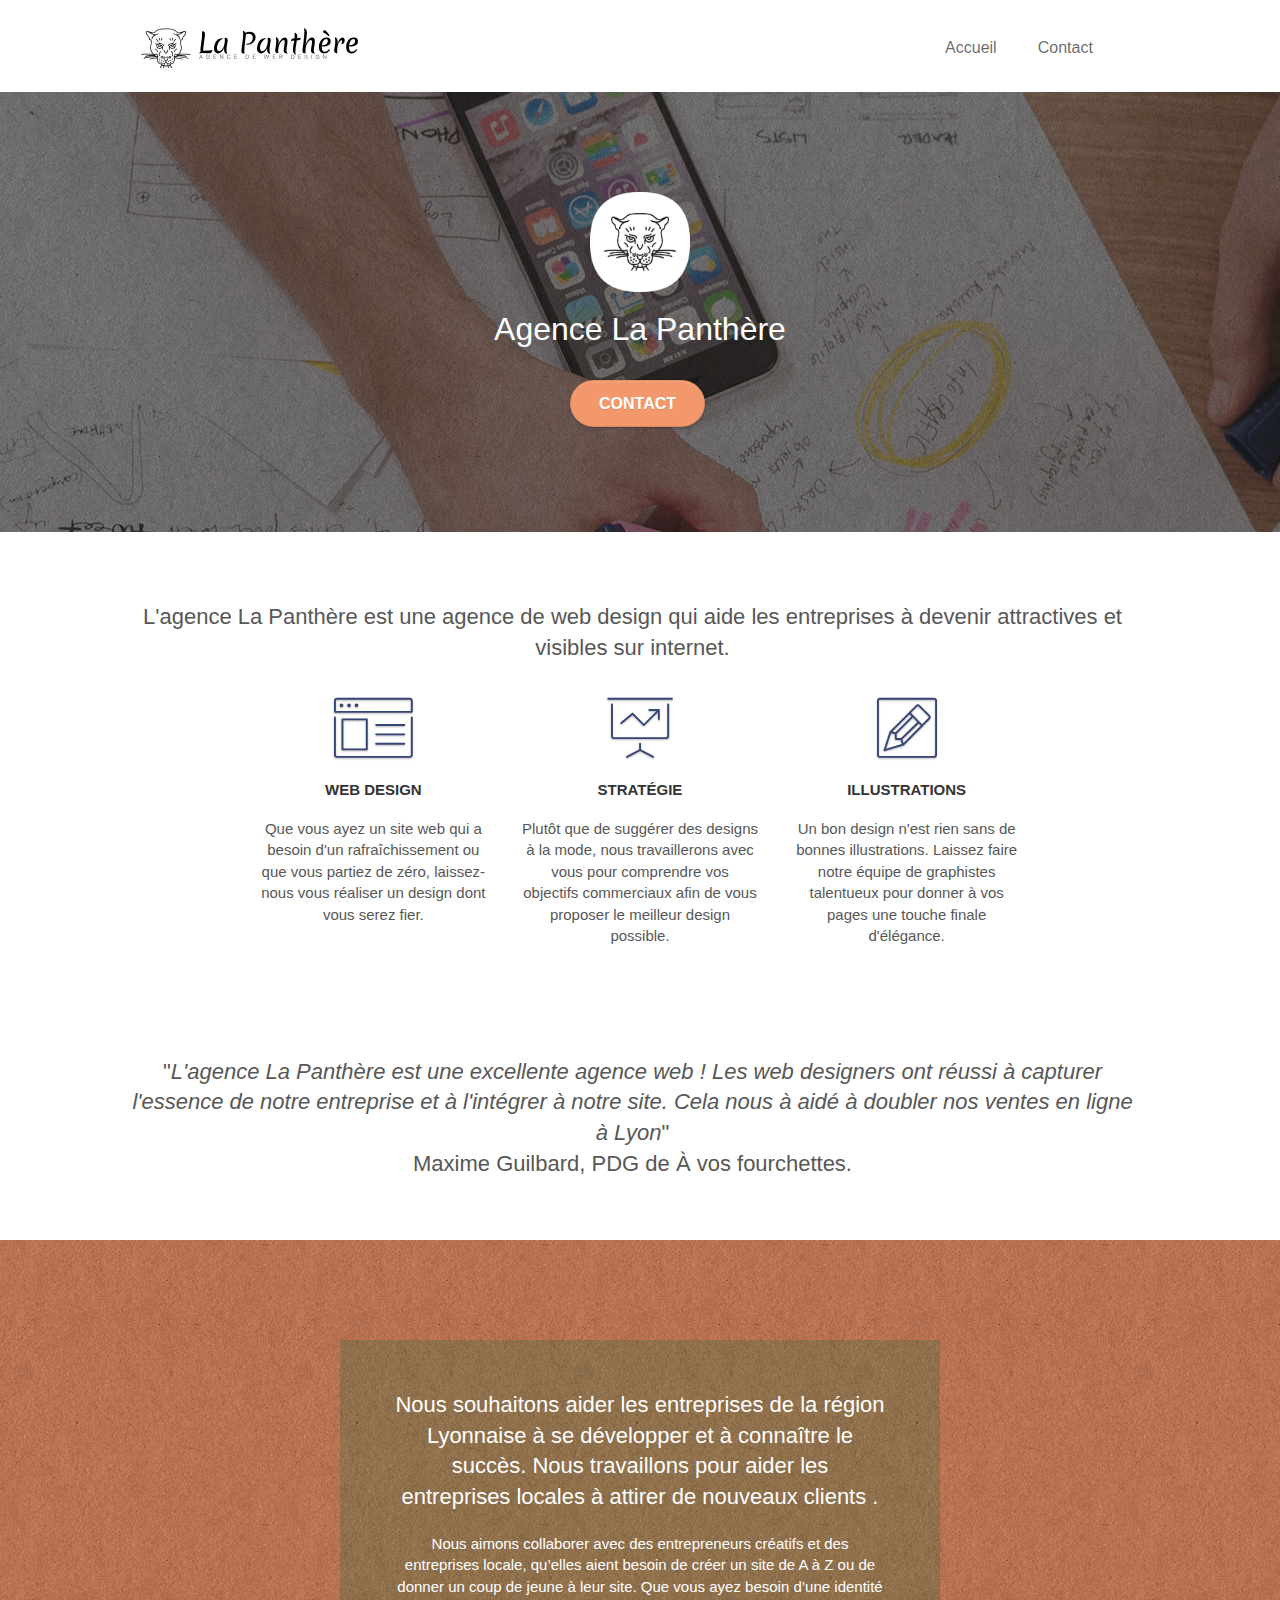
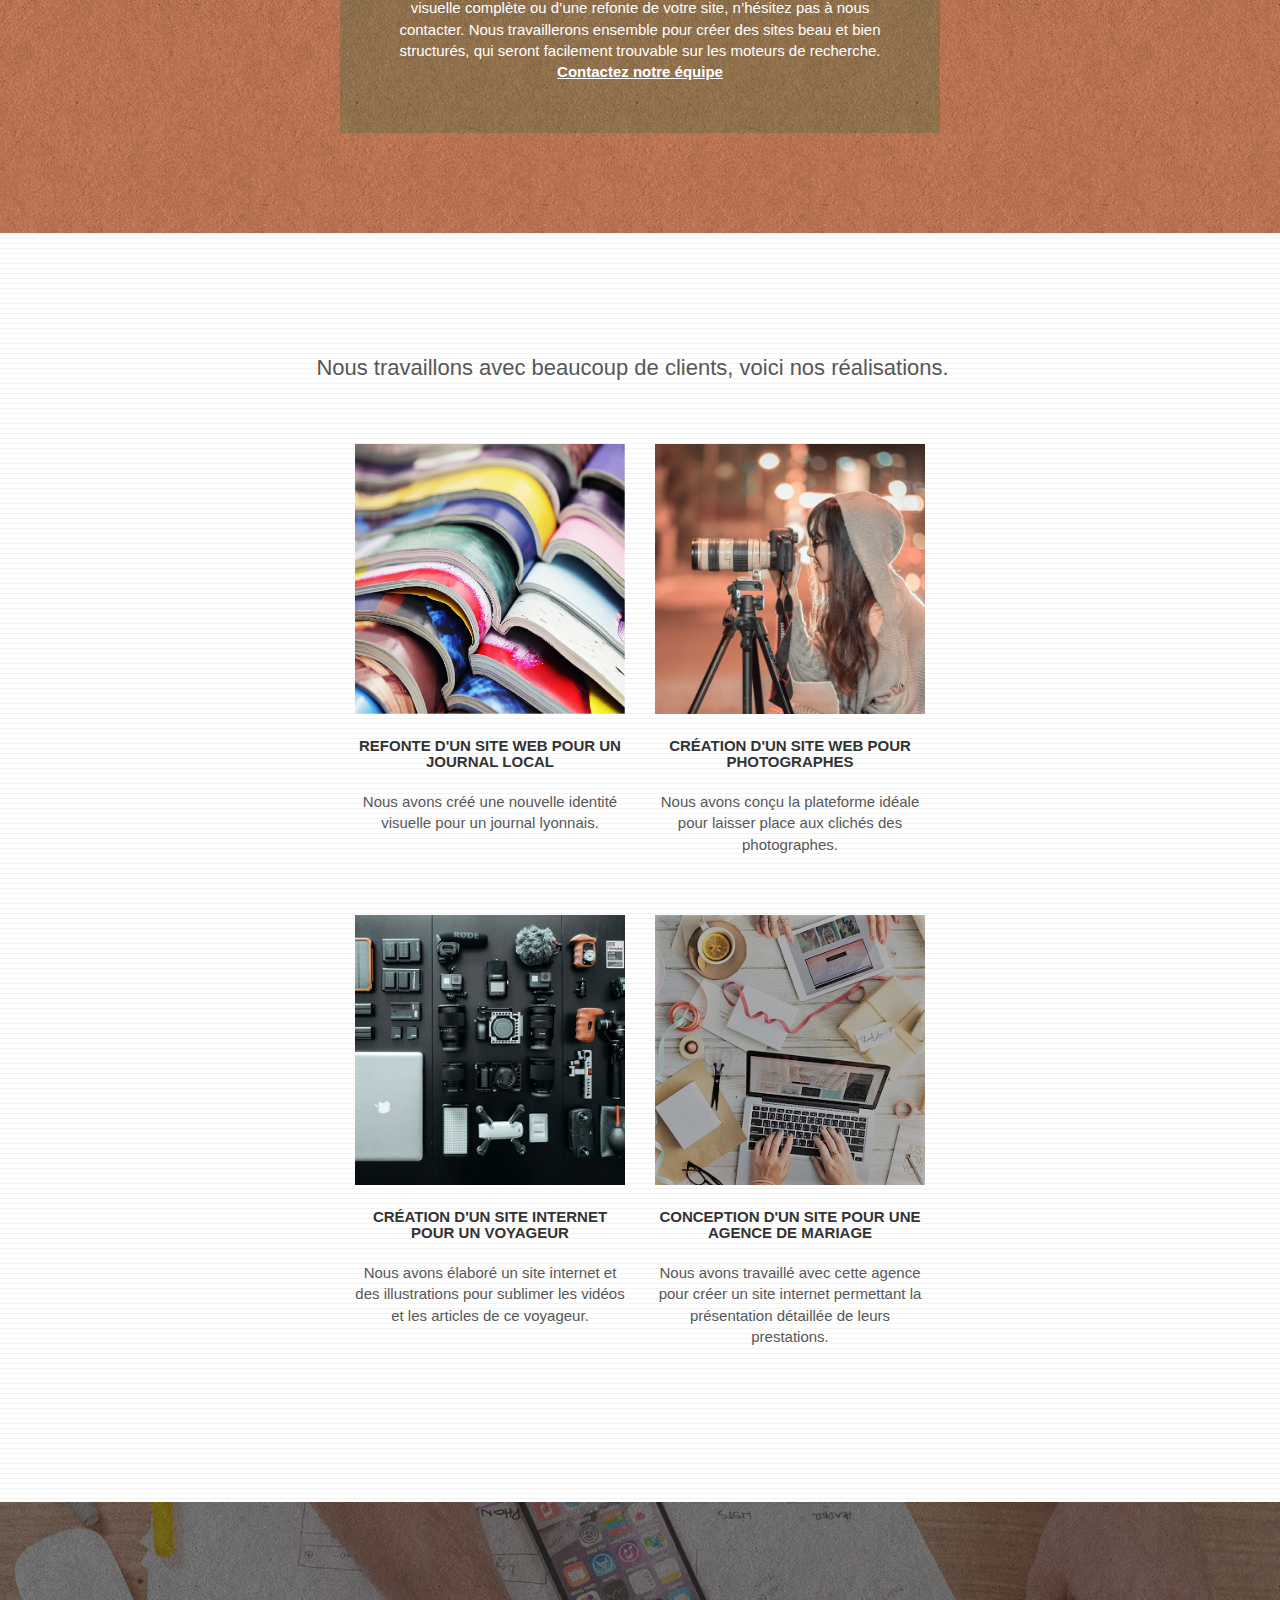
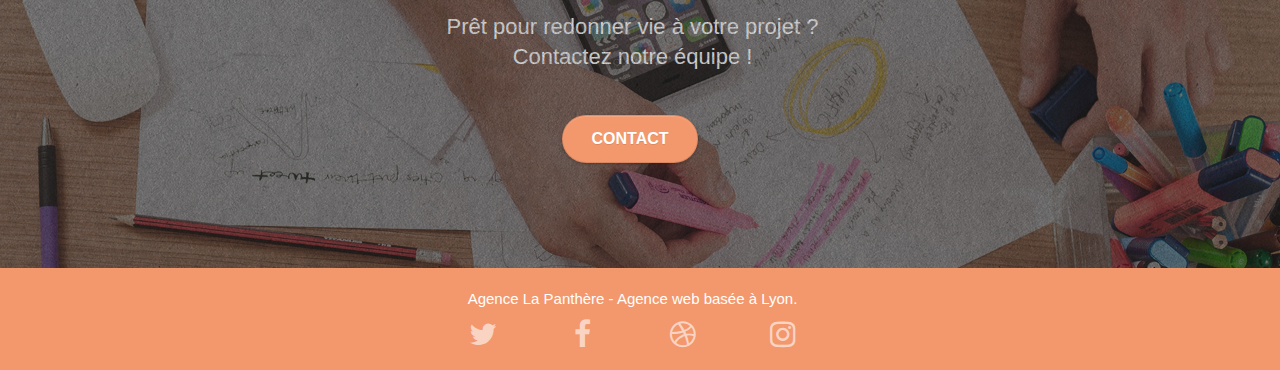
==== index.html @ d2320aed "Livrable" ====
<!doctype html>
<html lang="fr">

<head>
	<meta charset="utf-8">
	<meta name="description" content="L'agence La Panthère est une agence de web design qui aide les entreprises à devenir attractives et visibles sur internet.">
	<meta name="viewport" content="width=device-width, initial-scale=1.0, viewport-fit=cover">
	<link rel="shortcut icon" type="image/png" href="favicon.jpg">

	<link rel="stylesheet" type="text/css" href="./css/bootstrap.min.css">
	<link rel="stylesheet" type="text/css" href="style.min.css">
	<link rel="stylesheet" type="text/css" href="./css/font-awesome.min.css">
	<link rel="stylesheet" type="text/css" href="./css/et-line.min.css">


	<script src="./js/jquery-2.1.0.min.js"></script>
	<script src="./js/bootstrap.min.js"></script>
	<script src="./js/blocs.min.js"></script>
	<script src="./js/jquery.touchSwipe.min.js" defer></script>
	<script src="./js/gmaps.min.js"></script>

	<title>La Panthère</title>


	<!-- Analytics -->

	<!-- Analytics END -->

</head>

<body>
	<!-- Principal conteneur -->
	<div class="page-container">

		<!-- bloc-0 -->
		<header>
			<div class="bloc bgc-white l-bloc " id="bloc-0">
				<div class="container bloc-sm">

					<nav class="navbar row">
						<div class="navbar-header">
							<a class="navbar-brand" href="index.html"><img src="img/agence-la-panthere-monochrome.svg"
									alt="Logo-agence" height="40" /></a>
							<button id="nav-toggle" type="button"
								class="ui-navbar-toggle navbar-toggle border-0 mt-10 mr-10" data-toggle="collapse"
								data-target=".navbar-1">
								<span class="sr-only">Toggle navigation</span><span class="icon-bar"></span><span
									class="icon-bar"></span><span class="icon-bar"></span>
							</button>
						</div>
						<div class="collapse navbar-collapse navbar-1 special-dropdown-nav">
							<ul class="site-navigation nav navbar-nav">
								<li>
									<a href="index.html">Accueil</a>
								</li>
								<li>
									<a href="contact.html">Contact</a>
								</li>
							</ul>
						</div>
					</nav>
				</div>
			</div>
		</header>
		<!-- bloc-0 END -->

		<!-- bloc-1-presentation -->
		<main>
			<div class="bloc bgc-dark-slate-blue bg-banniere d-bloc bg-t-edge bloc-bg-texture texture-paper b-parallax"
				id="bloc-1-hero">
				<div class="container bloc-lg">
					<div class="row tight-width-whitespace">
						<div class="col-sm-12">
							<img src="img/logo.png" class="center-block image-resize-mode" width="100"
								alt="Logo la Panthère" />
							<h1 class="text-center hero-bloc-text tc-white ">
								Agence La Panthère
							</h1>
							<div class="text-center">
								<a href="contact.html" class="btn btn-lg btn-clean btn-rd cta-hero btn-atomic-tangerine"
									id="cta-hero">Contact</a>
							</div>
						</div>
					</div>
				</div>
			</div>
			<!-- bloc-1-presentation END -->

			<!-- bloc-2-services -->
			<div class="bloc bgc-white l-bloc" id="bloc-2-services">
				<div class="container bloc-md">
					<div class="row">
						<div class="w-60 m-auto text-center">
							<h2>L'agence La Panthère est une agence de web design qui aide les entreprises à devenir attractives et visibles sur internet.</h2>
						</div>
					</div>
					<div class="row voffset-lg med-width-whitespace">
						<div class="col-sm-4">
							<div class="text-center">
								<span class="et-icon-browser sm-shadow icon-dark-slate-blue icons icon-lg"></span>
							</div>
							<h3 class="mg-md text-center">
								Web design
							</h3>
							<p class="text-center ">
								Que vous ayez un site web qui a besoin d'un rafraîchissement ou que vous partiez de
								zéro, laissez-nous vous réaliser un design dont vous serez fier.
							</p>
						</div>
						<div class="col-sm-4">
							<div class="text-center">
								<span class="et-icon-presentation sm-shadow icon-dark-slate-blue icons icon-lg"></span>
							</div>
							<h3 class="mg-md text-center">
								Stratégie
							</h3>
							<p class="text-center ">
								Plutôt que de suggérer des designs à la mode, nous travaillerons avec vous pour
								comprendre vos objectifs commerciaux afin de vous proposer le meilleur design possible.
							</p>
						</div>
						<div class="col-sm-4">
							<div class="text-center">
								<span class="et-icon-edit sm-shadow icon-dark-slate-blue icons icon-lg"></span>
							</div>
							<h3 class="mg-md text-center">
								Illustrations
							</h3>
							<p class="text-center ">
								Un bon design n'est rien sans de bonnes illustrations. Laissez faire notre équipe de
								graphistes talentueux pour donner à vos pages une touche finale d'élégance.
							</p>
						</div>
					</div>
					<div class="row voffset-lg voffset">
						<div class="w-90 m-auto col-md-offset-2 text-center">
							<h2>"<em>L'agence La Panthère est une excellente agence web ! Les web designers ont réussi à capturer l'essence de notre entreprise et à l'intégrer à notre site. Cela nous à aidé à doubler nos ventes en ligne à Lyon</em>"<br> Maxime Guilbard, PDG de À vos fourchettes.</h2>
						</div>
					</div>
				</div>
			</div>
			<!-- bloc-2-services END -->

			<!-- bloc-3-what-i-do -->
			<div class="bloc tc-white bgc-atomic-tangerine bg-presentation d-bloc bloc-bg-texture texture-paper b-parallax"
				id="bloc-3-what-i-do">
				<div class="container bloc-lg">
					<div class="row tight-width-whitespace black-background">
						<div class="col-sm-12">
							<h2 class="mg-md text-center tc-white">
								Nous souhaitons aider les entreprises de la région Lyonnaise à se développer et à
								connaître le succès. Nous travaillons pour aider les entreprises locales à attirer de
								nouveaux clients .
							</h2>
							<p class="text-center white">
								Nous aimons collaborer avec des entrepreneurs créatifs et des entreprises locale,
								qu’elles aient besoin de créer un site de A à Z ou de donner un coup de jeune à leur
								site. Que vous ayez besoin d’une identité visuelle complète ou d’une refonte de votre
								site, n’hésitez pas à nous contacter. Nous travaillerons ensemble pour créer des sites
								beau et bien structurés, qui seront facilement trouvable sur les moteurs de recherche.
								<a class="ltc-white bold-link" href="page2.html">Contactez notre équipe</a>
							</p>
						</div>
					</div>
				</div>
			</div>
			<!-- bloc-3-what-i-do END -->

			<!-- bloc-4-portfolio -->
			<div class="bloc bgc-white bg-lines-h2-bg bg-repeat l-bloc" id="bloc-4-portfolio">
				<div class="container bloc-lg">
					<div class="row">
						<div class="col-sm-12 text-center">
							<h2>Nous travaillons avec beaucoup de clients, voici nos réalisations.</h2>
						</div>
					</div>
					<div class="row tight-width-whitespace portfolio-row">
						<div class="col-sm-6">
							<a href="#" data-lightbox="img/livre_colore.jpg" data-gallery-id="gallery-1"
								data-caption="Refonte d'un site web pour un journal local" data-frame="snapshot-lb">
								<img src="img/livre_colore.jpg" alt="Logo journal" class="img-responsive portfolio-thumb" /></a>
							<h3 class="mg-md text-center">
								Refonte d'un site web pour un journal local
							</h3>
							<p class="text-center">
								Nous avons créé une nouvelle identité visuelle pour un journal lyonnais.
							</p>
						</div>
						<div class="col-sm-6">
							<a href="#" data-lightbox="img/photographe.jpg" data-gallery-id="gallery-1"
								data-caption="Création d'un site web pour photographes" data-frame="snapshot-lb">
								<img src="img/photographe.jpg" class="img-responsive portfolio-thumb"
									alt="Logo photographes" /></a>
							<h3 class="mg-md text-center">
								Création d'un site web pour photographes
							</h3>
							<p class="text-center">
								Nous avons conçu la plateforme idéale pour laisser place aux clichés des photographes.
							</p>
						</div>
					</div>
					<div class="row tight-width-whitespace portfolio-row">
						<div class="col-sm-6">
							<a href="#" data-lightbox="img/appareils_technologique.jpg" data-gallery-id="gallery-1"
								data-caption="Création d'un site internet pour un voyageur" data-frame="snapshot-lb">
								<img src="img/appareils_technologique.jpg" class="img-responsive portfolio-thumb" alt="Logo voyageur" /></a>
							<h3 class="mg-md text-center">
								Création d'un site internet pour un voyageur
							</h3>
							<p class="text-center">
								Nous avons élaboré un site internet et des illustrations pour sublimer les vidéos et les
								articles de ce voyageur.
							</p>
						</div>
						<div class="col-sm-6">
							<a href="#" data-lightbox="img/ordinateur_portable.jpg" data-gallery-id="gallery-1"
								data-caption="Conception d'un site pour une agence de mariage" data-frame="snapshot-lb">
								<img src="img/ordinateur_portable.jpg" class="img-responsive portfolio-thumb" alt="Logo mariage" /></a>
							<h3 class="mg-md text-center">
								Conception d'un site pour une agence de mariage
							</h3>
							<p class="text-center">
								Nous avons travaillé avec cette agence pour créer un site internet permettant la
								présentation détaillée de leurs prestations.
							</p>
						</div>
					</div>
				</div>
			</div>
			<!-- bloc-4-portfolio END -->

			<!-- bloc-5-cta -->
			<div class="bloc bgc-dark-slate-blue bg-banniere d-bloc bloc-bg-texture texture-paper" id="bloc-5-cta">
				<div class="container bloc-lg">
					<div class="row">
						<h2 class="mg-md text-center tc-white">
							Prêt pour redonner vie à votre projet ?<br>Contactez notre équipe !
						</h2>
						<div class="col-sm-12 text-center">
							<a href="page2.html"
								class="btn btn-atomic-tangerine btn-clean btn-rd btn-lg cta-hero">Contact</a>
						</div>
					</div>
				</div>
			</div>
		</main>
		<!-- bloc-5-cta END -->

		<!-- Footer - bloc-8 -->
		<footer>
			<div class="bloc bgc-atomic-tangerine d-bloc" id="bloc-8">
				<div class="container bloc-sm">
					<div class="row">
						<div class="col-sm-12">
							<p class="text-center white">
								Agence La Panthère - Agence web basée à Lyon.<br>
							</p>
							<div class="row row-no-gutters social">
								<div class="col-sm-3">
									<div class="text-center">
										<a class="social" href="index.html"><span
												class="fa fa-twitter icon-md"></span></a>
									</div>
								</div>
								<div class="col-sm-3">
									<div class="text-center">
										<a class="social" href="index.html"><span
												class="fa fa-facebook icon-md"></span></a>
									</div>
								</div>
								<div class="col-sm-3">
									<div class="text-center">
										<a class="social" href="index.html"><span
												class="fa fa-dribbble icon-md"></span></a>
									</div>
								</div>
								<div class="col-sm-3">
									<div class="text-center">
										<a class="social" href="index.html"><span
												class="fa fa-instagram icon-md"></span></a>
									</div>
								</div>
							</div>
						</div>
					</div>
				</div>
			</div>
		</footer>
		<!-- Footer - bloc-8 END -->

	</div>
	<!-- Principal conteneur END -->


</body>

</html>
---- style.min.css ----
body{margin:0;padding:0;background:#FFF;overflow-x:hidden;-webkit-font-smoothing:antialiased;-moz-osx-font-smoothing:grayscale}a,button{transition:all .3s ease-in-out;outline:none!important}a:hover{text-decoration:none;cursor:pointer}#page-loading-blocs-notifaction{position:fixed;top:0;bottom:0;width:100%;z-index:100000;background:#FFF url(img/pageload-spinner.gif) no-repeat center center}.bloc{width:100%;clear:both;background:50% 50% no-repeat;padding:0 50px;-webkit-background-size:cover;-moz-background-size:cover;-o-background-size:cover;background-size:cover;position:relative}.bloc .container{padding-left:0;padding-right:0}.bloc-lg{padding:100px 50px}.bloc-md{padding:50px}.bloc-sm{padding:20px 50px}.bg-center,.bg-l-edge,.bg-r-edge,.bg-t-edge,.bg-b-edge,.bg-tl-edge,.bg-bl-edge,.bg-tr-edge,.bg-br-edge,.bg-repeat{-webkit-background-size:auto!important;-moz-background-size:auto!important;-o-background-size:auto!important;background-size:auto!important}.bg-repeat{background:repeat}.bg-t-edge{background:top no-repeat}.bloc-bg-texture::before{content:"";background-size:2px 2px;position:absolute;top:0;bottom:0;left:0;right:0}.texture-paper::before{background:url(img/texture-paper.png);background-size:280px 280px}.b-parallax{background-attachment:fixed}.d-bloc{color:rgba(255,255,255,.7)}.d-bloc button:hover{color:rgba(255,255,255,.9)}.d-bloc .icon-round,.d-bloc .icon-square,.d-bloc .icon-rounded,.d-bloc .icon-semi-rounded-a,.d-bloc .icon-semi-rounded-b{border-color:rgba(255,255,255,.9)}.d-bloc .divider-h span{border-color:rgba(255,255,255,.2)}.d-bloc .a-btn,.d-bloc .navbar a,.d-bloc .navbar-brand,.d-bloc a .icon-sm,.d-bloc a .icon-md,.d-bloc a .icon-lg,.d-bloc a .icon-xl,.d-bloc h1 a,.d-bloc h2 a,.d-bloc h3 a,.d-bloc h4 a,.d-bloc h5 a,.d-bloc h6 a,.d-bloc p a{color:rgba(255,255,255,.6)}.d-bloc .a-btn:hover,.d-bloc .navbar a:hover,.d-bloc .navbar-brand:hover,.d-bloc a:hover .icon-sm,.d-bloc a:hover .icon-md,.d-bloc a:hover .icon-lg,.d-bloc a:hover .icon-xl,.d-bloc h1 a:hover,.d-bloc h2 a:hover,.d-bloc h3 a:hover,.d-bloc h4 a:hover,.d-bloc h5 a:hover,.d-bloc h6 a:hover,.d-bloc p a:hover{color:rgba(255,255,255,1)}.d-bloc .navbar-toggle .icon-bar{background:rgba(255,255,255,1)}.d-bloc .btn-wire,.d-bloc .btn-wire:hover{color:rgba(255,255,255,1);border-color:rgba(255,255,255,1)}.d-bloc .panel{color:rgba(0,0,0,.5)}.d-bloc .panel button:hover{color:rgba(0,0,0,.7)}.d-bloc .panel icon{border-color:rgba(0,0,0,.7)}.d-bloc .panel .divider-h span{border-color:rgba(0,0,0,.1)}.d-bloc .panel .a-btn{color:rgba(0,0,0,.6)}.d-bloc .panel .a-btn:hover{color:rgba(0,0,0,1)}.d-bloc .panel .btn-wire,.d-bloc .panel .btn-wire:hover{color:rgba(0,0,0,.7);border-color:rgba(0,0,0,.3)}.d-bloc .panel,.l-bloc{color:rgba(0,0,0,.5)}.d-bloc .panel button:hover,.l-bloc button:hover{color:rgba(0,0,0,.7)}.l-bloc .icon-round,.l-bloc .icon-square,.l-bloc .icon-rounded,.l-bloc .icon-semi-rounded-a,.l-bloc .icon-semi-rounded-b{border-color:rgba(0,0,0,.7)}.d-bloc .panel .divider-h span,.l-bloc .divider-h span{border-color:rgba(0,0,0,.1)}.d-bloc .panel .a-btn,.l-bloc .a-btn,.l-bloc .navbar a,.l-bloc .navbar-brand,.l-bloc a .icon-sm,.l-bloc a .icon-md,.l-bloc a .icon-lg,.l-bloc a .icon-xl,.l-bloc h1 a,.l-bloc h2 a,.l-bloc h3 a,.l-bloc h4 a,.l-bloc h5 a,.l-bloc h6 a,.l-bloc p a{color:rgba(0,0,0,.6)}.d-bloc .panel .a-btn:hover,.l-bloc .a-btn:hover,.l-bloc .navbar a:hover,.l-bloc .navbar-brand:hover,.l-bloc a:hover .icon-sm,.l-bloc a:hover .icon-md,.l-bloc a:hover .icon-lg,.l-bloc a:hover .icon-xl,.l-bloc h1 a:hover,.l-bloc h2 a:hover,.l-bloc h3 a:hover,.l-bloc h4 a:hover,.l-bloc h5 a:hover,.l-bloc h6 a:hover,.l-bloc p a:hover{color:rgba(0,0,0,1)}.l-bloc .navbar-toggle .icon-bar{color:rgba(0,0,0,.6)}.d-bloc .panel .btn-wire,.d-bloc .panel .btn-wire:hover,.l-bloc .btn-wire,.l-bloc .btn-wire:hover{color:rgba(0,0,0,.7);border-color:rgba(0,0,0,.3)}.voffset{margin-top:30px}.voffset-lg{margin-top:80px}.row-no-gutters{margin-right:0;margin-left:0}.row.row-no-gutters>[class^="col-"],.row.row-no-gutters>[class*=" col-"]{padding-right:0;padding-left:0}#bloc-1-hero h1{font-size:32px}.navbar{margin-bottom:0;z-index:1}.navbar-brand{height:auto;padding:3px 15px;font-size:25px;font-weight:400;font-weight:600;line-height:44px}.navbar-brand img{max-height:200px;margin:0 5px 0 0;display:inline}.navbar-brand img[src$=svg]{min-width:100px}.nav-center .navbar-brand img{margin:0}.navbar .nav{padding:0;width:200px;display:flex;justify-content:space-between}.nav>li{float:left;margin-top:4px;font-size:16px}.navbar-nav .open .dropdown-menu>li>a{text-align:inherit}.nav>li a:hover,.nav>li a:focus{background:transparent}.border-0{border:0}.mt-10{margin-top:10px}.mt-40{margin-top:40px}.mr-10{margin-right:10px}.mb-0{margin-bottom:0}.mb-40{margin-bottom:40px}.m-auto{margin:auto!important}.pt-50{padding-top:50px}.pb-0{padding-bottom:0}.prl-100px{padding-left:100px;padding-right:100px}.navbar-toggle:hover{background:transparent!important}.navbar-toggle .icon-bar{background-color:rgba(0,0,0,.5);width:26px}.nav-invert .navbar .nav{float:left}.nav-invert .navbar-header,.nav-invert .navbar-brand{float:right;position:relative;z-index:2}@media (min-width:768px){.site-navigation{position:absolute;top:50%;right:20px;transform:translate(0,-50%);-webkit-transform:translateY(-50%)}.nav>li .dropdown-menu a,.nav>li .dropdown-menu a:hover{color:#484848}.nav-invert .site-navigation{left:0;right:0}.nav-center{text-align:center}.nav-center .navbar-header{width:100%}.nav-center .navbar-header,.nav-center .navbar-brand,.nav-center .nav>li{float:none;display:inline-block}.nav-center .site-navigation{position:relative;width:100%;right:0;margin-right:0;margin-top:20px}.nav-center.mini-nav .navbar-toggle{float:none;margin:10px auto 0}}.nav>li>.dropdown a{background:none!important;display:block;padding:14px 15px}nav .caret{margin:0 5px}.dropdown-menu .dropdown-menu{top:-8px;left:100%}.dropdown-menu .dropmenu-flow-right{top:100%;left:0;margin-left:-1px;border-top-left-radius:0;border-top-right-radius:0}.dropdown-menu .dropdown span{border:4px solid #000;border-top-color:transparent;border-right-color:transparent;border-bottom-color:transparent;margin:6px -5px 0 0!important;float:right}.mg-md{margin-top:10px;margin-bottom:20px}.mg-lg{margin-top:10px;margin-bottom:40px}.btn{margin:0 5px 5px 0}.btn.pull-right{margin:0 0 5px 5px}.btn-d,.btn-d:hover,.btn-d:focus{color:#FFF;background:rgba(0,0,0,.3)}button{outline:none!important}.btn-rd{border-radius:40px}.btn-clean{border:1px solid rgba(0,0,0,.08);border-bottom-color:rgba(0,0,0,.1);text-shadow:0 1px 0 rgba(0,0,1,.1);box-shadow:0 1px 3px rgba(0,0,1,.25),inset 0 1px 0 0 rgba(255,255,255,.15)}.icon-md{font-size:30px!important}.icon-lg{font-size:60px!important}.sm-shadow{text-shadow:0 1px 2px rgba(0,0,0,.3)}.panel-sq,.panel-sq .panel-heading,.panel-sq .panel-footer{border-radius:0}.panel-rd{border-radius:30px}.panel-rd .panel-heading{border-radius:29px 29px 0 0}.panel-rd .panel-footer{border-radius:0 0 29px 29px}.form-control{border-color:rgba(0,0,0,.1);box-shadow:none}.scrollToTop{width:40px;height:40px;position:fixed;bottom:20px;right:20px;opacity:0;z-index:500;transition:all .3s ease-in-out}.scrollToTop span{margin-top:6px}.showScrollTop{font-size:14px;opacity:1}a[data-lightbox]{position:relative;display:block;text-align:center}a[data-lightbox]:hover::before{content:"+";font-family:"HelveticaNeue-Light","Helvetica Neue Light","Helvetica Neue",Helvetica,Arial;font-size:32px;width:50px;height:50px;margin-left:-25px;border-radius:50%;background:rgba(0,0,0,.6);color:#FFF;font-weight:100;z-index:1;position:absolute;top:50%;transform:translateY(-50%);-webkit-transform:translateY(-50%)}a[data-lightbox]:hover img{opacity:.6;-webkit-animation-fill-mode:none;animation-fill-mode:none}#lightbox-modal{display:flex;align-items:center}#lightbox-modal .modal-dialog{width:90%;max-width:900px;margin:0 auto 0}#lightbox-modal .modal-dialog img{max-height:90vh;margin:0 auto}.lightbox-caption{padding:20px;color:#FFF;background:rgba(0,0,0,.5);position:absolute;left:15px;right:15px;bottom:5px}.close-lightbox{color:#FFF;font-size:30px;position:absolute;top:20px;right:20px;z-index:20;background:rgba(0,0,0,.5);border:none;line-height:30px;padding:0 9px 5px;opacity:.3}.close-lightbox:hover,.next-lightbox:hover,.prev-lightbox:hover{opacity:1;color:#FFF}.next-lightbox,.prev-lightbox{font-size:20px;color:rgba(255,255,255,.9);background:rgba(0,0,0,.5);transition:all .2s ease-in-out;position:absolute;top:45%;z-index:1;opacity:.4}.next-lightbox{padding:6px 8px 1px 13px;right:25px}.prev-lightbox{padding:6px 13px 1px 10px;left:25px}.snapshot-lb .modal-body{padding-bottom:45px}.snapshot-lb .lightbox-caption{padding:0;color:rgba(0,0,0,.5);background:none}h1,h2,h3,h4,h5,h6,p,label,.btn,a{font-family:"helvetica";font-weight:400;color:#575757}.container{max-width:1000px}.hero-bloc-text{font-size:38px}.hero-bloc-text-sub{font-size:36px}.statement-bloc-text{line-height:26px;font-style:italic;font-size:20px;text-align:center;font-weight:lighter;max-width:520px;margin:auto auto auto auto}p{font-size:15px}.tight-width-whitespace{max-width:600px;margin:auto auto auto auto}.h1{font-size:20px;font-family:"Open Sans"}.cta-hero{margin-top:22px;color:#FFFFFF!important;text-transform:uppercase;padding:12px 28px 12px 28px;font-size:16px;font-weight:700}.social{max-width:400px;margin:auto auto auto auto}h2{font-size:22px;line-height:1.4em}h3{font-size:15px;text-transform:uppercase;font-weight:700;color:#333333!important}.med-width-whitespace{max-width:800px;margin:auto auto auto auto;box-shadow:0 0 0 #000}h1{color:#333}h4{color:#333333!important}.icons{margin-bottom:14px;margin-top:24px}.white{color:#FFFFFF!important}.portfolio-thumb{margin-bottom:24px}.portfolio-row{margin-bottom:44px;margin-top:50px}.avatar{box-shadow:0 4px 9px rgba(0,0,0,.3)}.black-background{background-color:rgba(165,147,99,.7);padding:40px 40px 40px 40px}.bold-link{font-weight:900;text-decoration:underline!important}.bgc-white{background-color:#FFF}.bgc-dark-slate-blue{background-color:#364577}.bgc-atomic-tangerine{background-color:#F3976C}.tc-white{color:#fff}.btn-atomic-tangerine{background:#F3976C;color:#FFFFFF!important}.btn-atomic-tangerine:hover{background:#c27956!important;color:#FFFFFF!important}.ltc-white{color:#FFFFFF!important}.ltc-white:hover{color:#cccccc!important}.ltc-atomic-tangerine{color:#F3976C!important}.ltc-atomic-tangerine:hover{color:#c27956!important}.icon-dark-slate-blue{color:#364577!important;border-color:#364577!important}.bg-dots-bg{background-image:url(img/dots-bg.png)}.bg-lines-h2-bg{background-image:url(img/lines-h2-bg.png)}.bg-banniere{background-image:url(img/agence-la-panthere.jpg)}.bg-presentation{background-image:url(img/image-de-presentation.jpg)}.flex{display:flex}.cyan{color:#F3976C}@media (max-width:1024px){.bloc{padding-left:20px;padding-right:20px}.bloc.full-width-bloc,.bloc-tile-2.full-width-bloc .container,.bloc-tile-3.full-width-bloc .container,.bloc-tile-4.full-width-bloc .container{padding-left:0;padding-right:0}}@media (max-width:992px) and (min-width:768px){.navbar .nav{max-width:80%}.nav-center.navbar .nav{max-width:100%}}@media only screen and (min-width:768px) and (max-width:1024px) and (orientation:landscape){.b-parallax{background-attachment:scroll}}@media only screen and (min-width:1024px) and (max-width:1366px) and (-webkit-min-device-pixel-ratio:1.5){.b-parallax{background-attachment:scroll}}@media (max-width:991px){.container{width:100%}.b-parallax{background-attachment:scroll}.page-container,#hero-bloc{overflow-x:hidden;position:relative}.bloc-group,.bloc-group .bloc{display:block;width:100%}.bloc-fill-screen .fill-bloc-top-edge,.bloc-fill-screen .fill-bloc-bottom-edge{padding:0 20px}}@media (max-width:767px){.page-container{overflow-x:hidden;position:relative}h1,h2,h3,h4,h5,h6,p,#disqus_thread{padding-left:10px!important;padding-right:10px!important}.b-parallax{background-attachment:scroll}.navbar .nav{padding-top:0;border-top:1px solid rgba(0,0,0,.2);float:none!important;margin:auto;width:75%}.navbar.row{margin-left:0;margin-right:0}.site-navigation{position:inherit;transform:none;-webkit-transform:none;-ms-transform:none}.nav>li{margin-top:0;border-bottom:1px solid rgba(0,0,0,.1);background:rgba(0,0,0,.05);text-align:left;padding-left:15px;width:100%}.nav>li:hover{background:rgba(0,0,0,.08)}.dropdown .dropdown a .caret{float:none;margin:5px 0 0 10px!important;border:4px solid #000;border-bottom-color:transparent;border-right-color:transparent;border-left-color:transparent}#hero-bloc .navbar .nav{background:rgba(0,0,0,.8)}#hero-bloc .navbar .nav a{color:rgba(255,255,255,.6)}.hero{padding:50px 0}.hero-nav{left:-1px;right:-1px}.navbar-collapse{padding:0;overflow-x:hidden;-webkit-box-shadow:none;box-shadow:none}.navbar-brand img{max-height:40px;width:auto}.nav-invert .navbar-header{float:none;width:100%}.nav-invert .navbar-toggle{float:left;margin-left:10px}.bloc{padding-left:0;padding-right:0}.bloc-xxl,.bloc-xl,.bloc-lg{padding:40px 0}.bloc-sm,.bloc-md{padding-left:0;padding-right:0}.bloc-tile-2 .container,.bloc-tile-3 .container,.bloc-tile-4 .container,.bloc-fill-screen .fill-bloc-top-edge,.bloc-fill-screen .fill-bloc-bottom-edge{padding-left:0;padding-right:0}.a-block{padding:0 10px}.btn-dwn{display:none}.voffset{margin-top:5px}.voffset-md{margin-top:20px}.voffset-lg{margin-top:30px}form{padding:5px}.close-lightbox{display:inline-block}.blocsapp-device-iphone5{background-size:216px 425px;padding-top:60px;width:216px;height:425px}.blocsapp-device-iphone5 img{width:180px;height:320px}}@media (max-width:400px){.bloc{padding-left:0;padding-right:0}}@media (max-width:767px){.bloc-mob-center-text{text-align:center}}
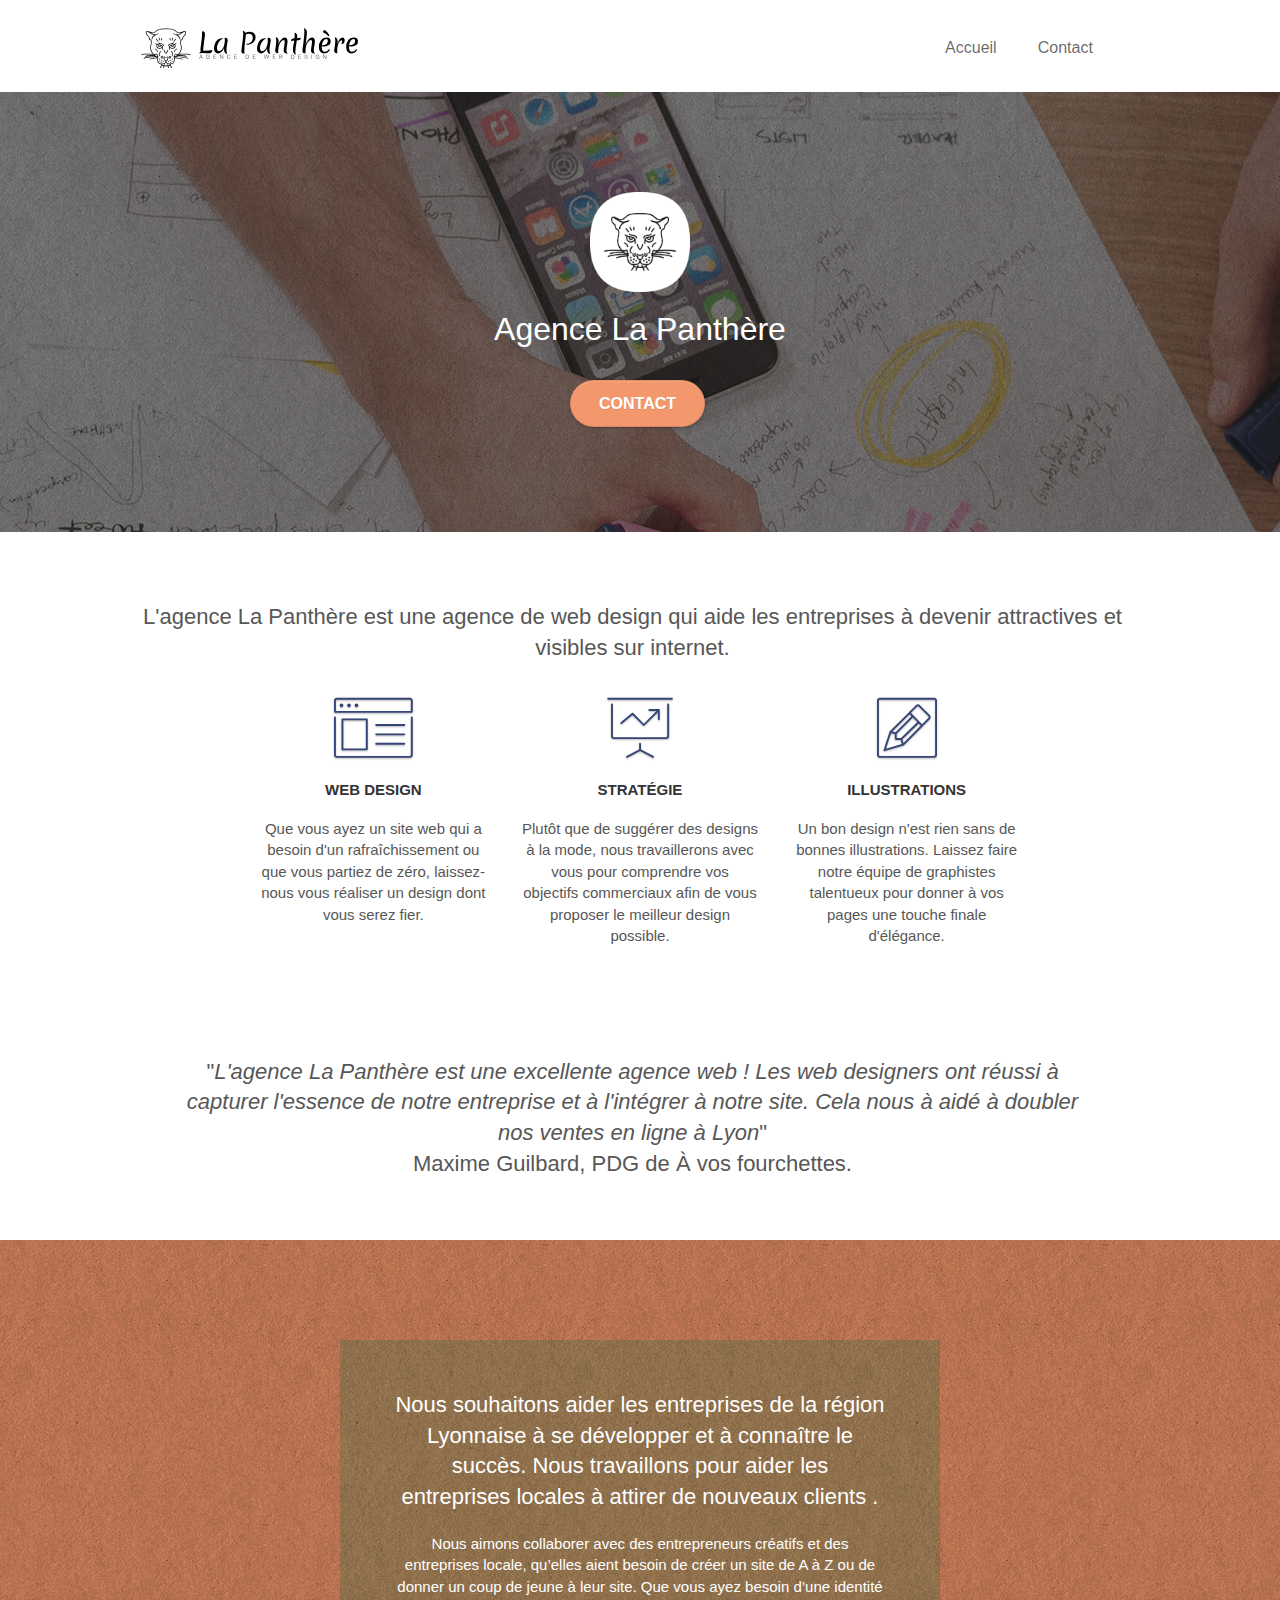
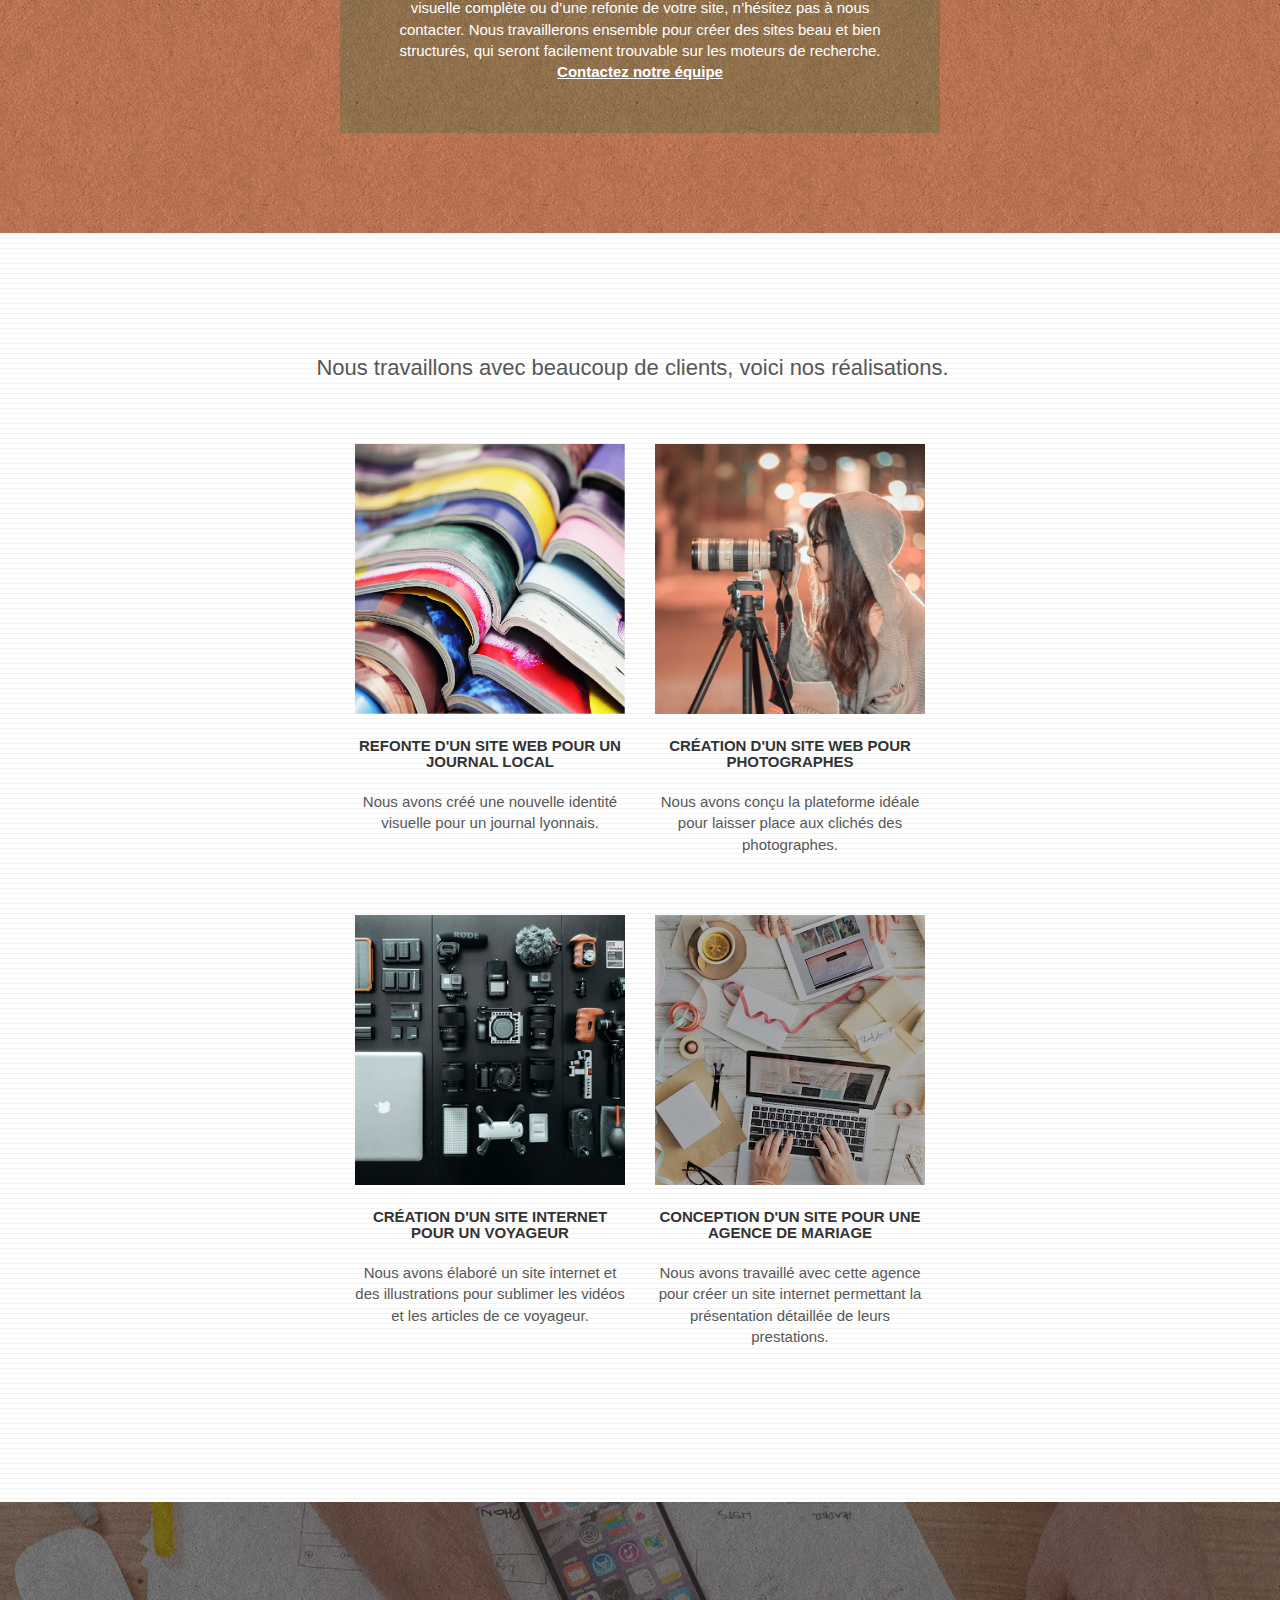
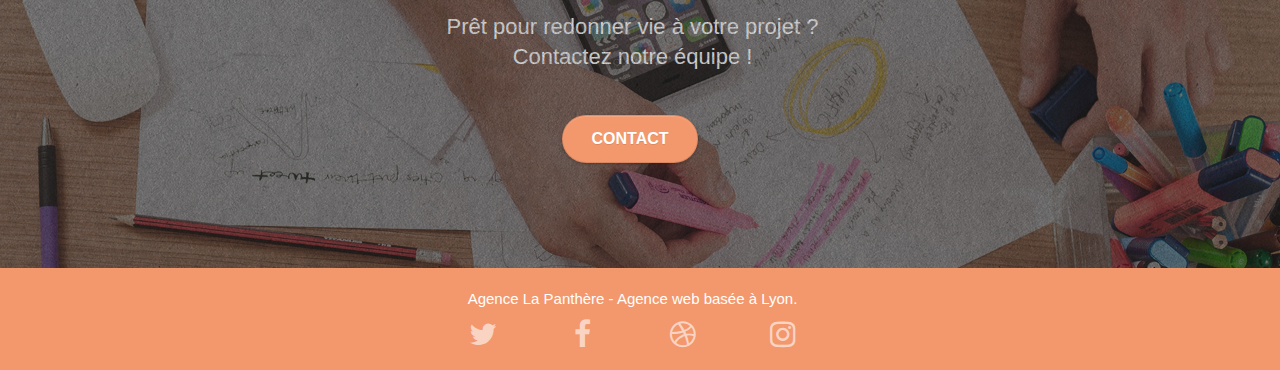
==== commit da75889e: "Livrable" ====
--- a/index.html
+++ b/index.html
@@ -158,7 +158,7 @@
 								site. Que vous ayez besoin d’une identité visuelle complète ou d’une refonte de votre
 								site, n’hésitez pas à nous contacter. Nous travaillerons ensemble pour créer des sites
 								beau et bien structurés, qui seront facilement trouvable sur les moteurs de recherche.
-								<a class="ltc-white bold-link" href="page2.html">Contactez notre équipe</a>
+								<a class="ltc-white bold-link" href="contact.html">Contactez notre équipe</a>
 							</p>
 						</div>
 					</div>
@@ -237,7 +237,7 @@
 							Prêt pour redonner vie à votre projet ?<br>Contactez notre équipe !
 						</h2>
 						<div class="col-sm-12 text-center">
-							<a href="page2.html"
+							<a href="contact.html"
 								class="btn btn-atomic-tangerine btn-clean btn-rd btn-lg cta-hero">Contact</a>
 						</div>
 					</div>
--- a/style.min.css
+++ b/style.min.css
@@ -1 +1 @@
-body{margin:0;padding:0;background:#FFF;overflow-x:hidden;-webkit-font-smoothing:antialiased;-moz-osx-font-smoothing:grayscale}a,button{transition:all .3s ease-in-out;outline:none!important}a:hover{text-decoration:none;cursor:pointer}#page-loading-blocs-notifaction{position:fixed;top:0;bottom:0;width:100%;z-index:100000;background:#FFF url(img/pageload-spinner.gif) no-repeat center center}.bloc{width:100%;clear:both;background:50% 50% no-repeat;padding:0 50px;-webkit-background-size:cover;-moz-background-size:cover;-o-background-size:cover;background-size:cover;position:relative}.bloc .container{padding-left:0;padding-right:0}.bloc-lg{padding:100px 50px}.bloc-md{padding:50px}.bloc-sm{padding:20px 50px}.bg-center,.bg-l-edge,.bg-r-edge,.bg-t-edge,.bg-b-edge,.bg-tl-edge,.bg-bl-edge,.bg-tr-edge,.bg-br-edge,.bg-repeat{-webkit-background-size:auto!important;-moz-background-size:auto!important;-o-background-size:auto!important;background-size:auto!important}.bg-repeat{background:repeat}.bg-t-edge{background:top no-repeat}.bloc-bg-texture::before{content:"";background-size:2px 2px;position:absolute;top:0;bottom:0;left:0;right:0}.texture-paper::before{background:url(img/texture-paper.png);background-size:280px 280px}.b-parallax{background-attachment:fixed}.d-bloc{color:rgba(255,255,255,.7)}.d-bloc button:hover{color:rgba(255,255,255,.9)}.d-bloc .icon-round,.d-bloc .icon-square,.d-bloc .icon-rounded,.d-bloc .icon-semi-rounded-a,.d-bloc .icon-semi-rounded-b{border-color:rgba(255,255,255,.9)}.d-bloc .divider-h span{border-color:rgba(255,255,255,.2)}.d-bloc .a-btn,.d-bloc .navbar a,.d-bloc .navbar-brand,.d-bloc a .icon-sm,.d-bloc a .icon-md,.d-bloc a .icon-lg,.d-bloc a .icon-xl,.d-bloc h1 a,.d-bloc h2 a,.d-bloc h3 a,.d-bloc h4 a,.d-bloc h5 a,.d-bloc h6 a,.d-bloc p a{color:rgba(255,255,255,.6)}.d-bloc .a-btn:hover,.d-bloc .navbar a:hover,.d-bloc .navbar-brand:hover,.d-bloc a:hover .icon-sm,.d-bloc a:hover .icon-md,.d-bloc a:hover .icon-lg,.d-bloc a:hover .icon-xl,.d-bloc h1 a:hover,.d-bloc h2 a:hover,.d-bloc h3 a:hover,.d-bloc h4 a:hover,.d-bloc h5 a:hover,.d-bloc h6 a:hover,.d-bloc p a:hover{color:rgba(255,255,255,1)}.d-bloc .navbar-toggle .icon-bar{background:rgba(255,255,255,1)}.d-bloc .btn-wire,.d-bloc .btn-wire:hover{color:rgba(255,255,255,1);border-color:rgba(255,255,255,1)}.d-bloc .panel{color:rgba(0,0,0,.5)}.d-bloc .panel button:hover{color:rgba(0,0,0,.7)}.d-bloc .panel icon{border-color:rgba(0,0,0,.7)}.d-bloc .panel .divider-h span{border-color:rgba(0,0,0,.1)}.d-bloc .panel .a-btn{color:rgba(0,0,0,.6)}.d-bloc .panel .a-btn:hover{color:rgba(0,0,0,1)}.d-bloc .panel .btn-wire,.d-bloc .panel .btn-wire:hover{color:rgba(0,0,0,.7);border-color:rgba(0,0,0,.3)}.d-bloc .panel,.l-bloc{color:rgba(0,0,0,.5)}.d-bloc .panel button:hover,.l-bloc button:hover{color:rgba(0,0,0,.7)}.l-bloc .icon-round,.l-bloc .icon-square,.l-bloc .icon-rounded,.l-bloc .icon-semi-rounded-a,.l-bloc .icon-semi-rounded-b{border-color:rgba(0,0,0,.7)}.d-bloc .panel .divider-h span,.l-bloc .divider-h span{border-color:rgba(0,0,0,.1)}.d-bloc .panel .a-btn,.l-bloc .a-btn,.l-bloc .navbar a,.l-bloc .navbar-brand,.l-bloc a .icon-sm,.l-bloc a .icon-md,.l-bloc a .icon-lg,.l-bloc a .icon-xl,.l-bloc h1 a,.l-bloc h2 a,.l-bloc h3 a,.l-bloc h4 a,.l-bloc h5 a,.l-bloc h6 a,.l-bloc p a{color:rgba(0,0,0,.6)}.d-bloc .panel .a-btn:hover,.l-bloc .a-btn:hover,.l-bloc .navbar a:hover,.l-bloc .navbar-brand:hover,.l-bloc a:hover .icon-sm,.l-bloc a:hover .icon-md,.l-bloc a:hover .icon-lg,.l-bloc a:hover .icon-xl,.l-bloc h1 a:hover,.l-bloc h2 a:hover,.l-bloc h3 a:hover,.l-bloc h4 a:hover,.l-bloc h5 a:hover,.l-bloc h6 a:hover,.l-bloc p a:hover{color:rgba(0,0,0,1)}.l-bloc .navbar-toggle .icon-bar{color:rgba(0,0,0,.6)}.d-bloc .panel .btn-wire,.d-bloc .panel .btn-wire:hover,.l-bloc .btn-wire,.l-bloc .btn-wire:hover{color:rgba(0,0,0,.7);border-color:rgba(0,0,0,.3)}.voffset{margin-top:30px}.voffset-lg{margin-top:80px}.row-no-gutters{margin-right:0;margin-left:0}.row.row-no-gutters>[class^="col-"],.row.row-no-gutters>[class*=" col-"]{padding-right:0;padding-left:0}#bloc-1-hero h1{font-size:32px}.navbar{margin-bottom:0;z-index:1}.navbar-brand{height:auto;padding:3px 15px;font-size:25px;font-weight:400;font-weight:600;line-height:44px}.navbar-brand img{max-height:200px;margin:0 5px 0 0;display:inline}.navbar-brand img[src$=svg]{min-width:100px}.nav-center .navbar-brand img{margin:0}.navbar .nav{padding:0;width:200px;display:flex;justify-content:space-between}.nav>li{float:left;margin-top:4px;font-size:16px}.navbar-nav .open .dropdown-menu>li>a{text-align:inherit}.nav>li a:hover,.nav>li a:focus{background:transparent}.border-0{border:0}.mt-10{margin-top:10px}.mt-40{margin-top:40px}.mr-10{margin-right:10px}.mb-0{margin-bottom:0}.mb-40{margin-bottom:40px}.m-auto{margin:auto!important}.pt-50{padding-top:50px}.pb-0{padding-bottom:0}.prl-100px{padding-left:100px;padding-right:100px}.navbar-toggle:hover{background:transparent!important}.navbar-toggle .icon-bar{background-color:rgba(0,0,0,.5);width:26px}.nav-invert .navbar .nav{float:left}.nav-invert .navbar-header,.nav-invert .navbar-brand{float:right;position:relative;z-index:2}@media (min-width:768px){.site-navigation{position:absolute;top:50%;right:20px;transform:translate(0,-50%);-webkit-transform:translateY(-50%)}.nav>li .dropdown-menu a,.nav>li .dropdown-menu a:hover{color:#484848}.nav-invert .site-navigation{left:0;right:0}.nav-center{text-align:center}.nav-center .navbar-header{width:100%}.nav-center .navbar-header,.nav-center .navbar-brand,.nav-center .nav>li{float:none;display:inline-block}.nav-center .site-navigation{position:relative;width:100%;right:0;margin-right:0;margin-top:20px}.nav-center.mini-nav .navbar-toggle{float:none;margin:10px auto 0}}.nav>li>.dropdown a{background:none!important;display:block;padding:14px 15px}nav .caret{margin:0 5px}.dropdown-menu .dropdown-menu{top:-8px;left:100%}.dropdown-menu .dropmenu-flow-right{top:100%;left:0;margin-left:-1px;border-top-left-radius:0;border-top-right-radius:0}.dropdown-menu .dropdown span{border:4px solid #000;border-top-color:transparent;border-right-color:transparent;border-bottom-color:transparent;margin:6px -5px 0 0!important;float:right}.mg-md{margin-top:10px;margin-bottom:20px}.mg-lg{margin-top:10px;margin-bottom:40px}.btn{margin:0 5px 5px 0}.btn.pull-right{margin:0 0 5px 5px}.btn-d,.btn-d:hover,.btn-d:focus{color:#FFF;background:rgba(0,0,0,.3)}button{outline:none!important}.btn-rd{border-radius:40px}.btn-clean{border:1px solid rgba(0,0,0,.08);border-bottom-color:rgba(0,0,0,.1);text-shadow:0 1px 0 rgba(0,0,1,.1);box-shadow:0 1px 3px rgba(0,0,1,.25),inset 0 1px 0 0 rgba(255,255,255,.15)}.icon-md{font-size:30px!important}.icon-lg{font-size:60px!important}.sm-shadow{text-shadow:0 1px 2px rgba(0,0,0,.3)}.panel-sq,.panel-sq .panel-heading,.panel-sq .panel-footer{border-radius:0}.panel-rd{border-radius:30px}.panel-rd .panel-heading{border-radius:29px 29px 0 0}.panel-rd .panel-footer{border-radius:0 0 29px 29px}.form-control{border-color:rgba(0,0,0,.1);box-shadow:none}.scrollToTop{width:40px;height:40px;position:fixed;bottom:20px;right:20px;opacity:0;z-index:500;transition:all .3s ease-in-out}.scrollToTop span{margin-top:6px}.showScrollTop{font-size:14px;opacity:1}a[data-lightbox]{position:relative;display:block;text-align:center}a[data-lightbox]:hover::before{content:"+";font-family:"HelveticaNeue-Light","Helvetica Neue Light","Helvetica Neue",Helvetica,Arial;font-size:32px;width:50px;height:50px;margin-left:-25px;border-radius:50%;background:rgba(0,0,0,.6);color:#FFF;font-weight:100;z-index:1;position:absolute;top:50%;transform:translateY(-50%);-webkit-transform:translateY(-50%)}a[data-lightbox]:hover img{opacity:.6;-webkit-animation-fill-mode:none;animation-fill-mode:none}#lightbox-modal{display:flex;align-items:center}#lightbox-modal .modal-dialog{width:90%;max-width:900px;margin:0 auto 0}#lightbox-modal .modal-dialog img{max-height:90vh;margin:0 auto}.lightbox-caption{padding:20px;color:#FFF;background:rgba(0,0,0,.5);position:absolute;left:15px;right:15px;bottom:5px}.close-lightbox{color:#FFF;font-size:30px;position:absolute;top:20px;right:20px;z-index:20;background:rgba(0,0,0,.5);border:none;line-height:30px;padding:0 9px 5px;opacity:.3}.close-lightbox:hover,.next-lightbox:hover,.prev-lightbox:hover{opacity:1;color:#FFF}.next-lightbox,.prev-lightbox{font-size:20px;color:rgba(255,255,255,.9);background:rgba(0,0,0,.5);transition:all .2s ease-in-out;position:absolute;top:45%;z-index:1;opacity:.4}.next-lightbox{padding:6px 8px 1px 13px;right:25px}.prev-lightbox{padding:6px 13px 1px 10px;left:25px}.snapshot-lb .modal-body{padding-bottom:45px}.snapshot-lb .lightbox-caption{padding:0;color:rgba(0,0,0,.5);background:none}h1,h2,h3,h4,h5,h6,p,label,.btn,a{font-family:"helvetica";font-weight:400;color:#575757}.container{max-width:1000px}.hero-bloc-text{font-size:38px}.hero-bloc-text-sub{font-size:36px}.statement-bloc-text{line-height:26px;font-style:italic;font-size:20px;text-align:center;font-weight:lighter;max-width:520px;margin:auto auto auto auto}p{font-size:15px}.tight-width-whitespace{max-width:600px;margin:auto auto auto auto}.h1{font-size:20px;font-family:"Open Sans"}.cta-hero{margin-top:22px;color:#FFFFFF!important;text-transform:uppercase;padding:12px 28px 12px 28px;font-size:16px;font-weight:700}.social{max-width:400px;margin:auto auto auto auto}h2{font-size:22px;line-height:1.4em}h3{font-size:15px;text-transform:uppercase;font-weight:700;color:#333333!important}.med-width-whitespace{max-width:800px;margin:auto auto auto auto;box-shadow:0 0 0 #000}h1{color:#333}h4{color:#333333!important}.icons{margin-bottom:14px;margin-top:24px}.white{color:#FFFFFF!important}.portfolio-thumb{margin-bottom:24px}.portfolio-row{margin-bottom:44px;margin-top:50px}.avatar{box-shadow:0 4px 9px rgba(0,0,0,.3)}.black-background{background-color:rgba(165,147,99,.7);padding:40px 40px 40px 40px}.bold-link{font-weight:900;text-decoration:underline!important}.bgc-white{background-color:#FFF}.bgc-dark-slate-blue{background-color:#364577}.bgc-atomic-tangerine{background-color:#F3976C}.tc-white{color:#fff}.btn-atomic-tangerine{background:#F3976C;color:#FFFFFF!important}.btn-atomic-tangerine:hover{background:#c27956!important;color:#FFFFFF!important}.ltc-white{color:#FFFFFF!important}.ltc-white:hover{color:#cccccc!important}.ltc-atomic-tangerine{color:#F3976C!important}.ltc-atomic-tangerine:hover{color:#c27956!important}.icon-dark-slate-blue{color:#364577!important;border-color:#364577!important}.bg-dots-bg{background-image:url(img/dots-bg.png)}.bg-lines-h2-bg{background-image:url(img/lines-h2-bg.png)}.bg-banniere{background-image:url(img/agence-la-panthere.jpg)}.bg-presentation{background-image:url(img/image-de-presentation.jpg)}.flex{display:flex}.cyan{color:#F3976C}@media (max-width:1024px){.bloc{padding-left:20px;padding-right:20px}.bloc.full-width-bloc,.bloc-tile-2.full-width-bloc .container,.bloc-tile-3.full-width-bloc .container,.bloc-tile-4.full-width-bloc .container{padding-left:0;padding-right:0}}@media (max-width:992px) and (min-width:768px){.navbar .nav{max-width:80%}.nav-center.navbar .nav{max-width:100%}}@media only screen and (min-width:768px) and (max-width:1024px) and (orientation:landscape){.b-parallax{background-attachment:scroll}}@media only screen and (min-width:1024px) and (max-width:1366px) and (-webkit-min-device-pixel-ratio:1.5){.b-parallax{background-attachment:scroll}}@media (max-width:991px){.container{width:100%}.b-parallax{background-attachment:scroll}.page-container,#hero-bloc{overflow-x:hidden;position:relative}.bloc-group,.bloc-group .bloc{display:block;width:100%}.bloc-fill-screen .fill-bloc-top-edge,.bloc-fill-screen .fill-bloc-bottom-edge{padding:0 20px}}@media (max-width:767px){.page-container{overflow-x:hidden;position:relative}h1,h2,h3,h4,h5,h6,p,#disqus_thread{padding-left:10px!important;padding-right:10px!important}.b-parallax{background-attachment:scroll}.navbar .nav{padding-top:0;border-top:1px solid rgba(0,0,0,.2);float:none!important;margin:auto;width:75%}.navbar.row{margin-left:0;margin-right:0}.site-navigation{position:inherit;transform:none;-webkit-transform:none;-ms-transform:none}.nav>li{margin-top:0;border-bottom:1px solid rgba(0,0,0,.1);background:rgba(0,0,0,.05);text-align:left;padding-left:15px;width:100%}.nav>li:hover{background:rgba(0,0,0,.08)}.dropdown .dropdown a .caret{float:none;margin:5px 0 0 10px!important;border:4px solid #000;border-bottom-color:transparent;border-right-color:transparent;border-left-color:transparent}#hero-bloc .navbar .nav{background:rgba(0,0,0,.8)}#hero-bloc .navbar .nav a{color:rgba(255,255,255,.6)}.hero{padding:50px 0}.hero-nav{left:-1px;right:-1px}.navbar-collapse{padding:0;overflow-x:hidden;-webkit-box-shadow:none;box-shadow:none}.navbar-brand img{max-height:40px;width:auto}.nav-invert .navbar-header{float:none;width:100%}.nav-invert .navbar-toggle{float:left;margin-left:10px}.bloc{padding-left:0;padding-right:0}.bloc-xxl,.bloc-xl,.bloc-lg{padding:40px 0}.bloc-sm,.bloc-md{padding-left:0;padding-right:0}.bloc-tile-2 .container,.bloc-tile-3 .container,.bloc-tile-4 .container,.bloc-fill-screen .fill-bloc-top-edge,.bloc-fill-screen .fill-bloc-bottom-edge{padding-left:0;padding-right:0}.a-block{padding:0 10px}.btn-dwn{display:none}.voffset{margin-top:5px}.voffset-md{margin-top:20px}.voffset-lg{margin-top:30px}form{padding:5px}.close-lightbox{display:inline-block}.blocsapp-device-iphone5{background-size:216px 425px;padding-top:60px;width:216px;height:425px}.blocsapp-device-iphone5 img{width:180px;height:320px}}@media (max-width:400px){.bloc{padding-left:0;padding-right:0}}@media (max-width:767px){.bloc-mob-center-text{text-align:center}}+body{margin:0;padding:0;background:#FFF;overflow-x:hidden;-webkit-font-smoothing:antialiased;-moz-osx-font-smoothing:grayscale}a,button{transition:all .3s ease-in-out;outline:none!important}a:hover{text-decoration:none;cursor:pointer}#page-loading-blocs-notifaction{position:fixed;top:0;bottom:0;width:100%;z-index:100000;background:#FFF url(img/pageload-spinner.gif) no-repeat center center}.bloc{width:100%;clear:both;background:50% 50% no-repeat;padding:0 50px;-webkit-background-size:cover;-moz-background-size:cover;-o-background-size:cover;background-size:cover;position:relative}.bloc .container{padding-left:0;padding-right:0}.bloc-lg{padding:100px 50px}.bloc-md{padding:50px}.bloc-sm{padding:20px 50px}.bg-center,.bg-l-edge,.bg-r-edge,.bg-t-edge,.bg-b-edge,.bg-tl-edge,.bg-bl-edge,.bg-tr-edge,.bg-br-edge,.bg-repeat{-webkit-background-size:auto!important;-moz-background-size:auto!important;-o-background-size:auto!important;background-size:auto!important}.bg-repeat{background:repeat}.bg-t-edge{background:top no-repeat}.bloc-bg-texture::before{content:"";background-size:2px 2px;position:absolute;top:0;bottom:0;left:0;right:0}.texture-paper::before{background:url(img/texture-paper.png);background-size:280px 280px}.b-parallax{background-attachment:fixed}.d-bloc{color:rgba(255,255,255,.7)}.d-bloc button:hover{color:rgba(255,255,255,.9)}.d-bloc .icon-round,.d-bloc .icon-square,.d-bloc .icon-rounded,.d-bloc .icon-semi-rounded-a,.d-bloc .icon-semi-rounded-b{border-color:rgba(255,255,255,.9)}.d-bloc .divider-h span{border-color:rgba(255,255,255,.2)}.d-bloc .a-btn,.d-bloc .navbar a,.d-bloc .navbar-brand,.d-bloc a .icon-sm,.d-bloc a .icon-md,.d-bloc a .icon-lg,.d-bloc a .icon-xl,.d-bloc h1 a,.d-bloc h2 a,.d-bloc h3 a,.d-bloc h4 a,.d-bloc h5 a,.d-bloc h6 a,.d-bloc p a{color:rgba(255,255,255,.6)}.d-bloc .a-btn:hover,.d-bloc .navbar a:hover,.d-bloc .navbar-brand:hover,.d-bloc a:hover .icon-sm,.d-bloc a:hover .icon-md,.d-bloc a:hover .icon-lg,.d-bloc a:hover .icon-xl,.d-bloc h1 a:hover,.d-bloc h2 a:hover,.d-bloc h3 a:hover,.d-bloc h4 a:hover,.d-bloc h5 a:hover,.d-bloc h6 a:hover,.d-bloc p a:hover{color:rgba(255,255,255,1)}.d-bloc .navbar-toggle .icon-bar{background:rgba(255,255,255,1)}.d-bloc .btn-wire,.d-bloc .btn-wire:hover{color:rgba(255,255,255,1);border-color:rgba(255,255,255,1)}.d-bloc .panel{color:rgba(0,0,0,.5)}.d-bloc .panel button:hover{color:rgba(0,0,0,.7)}.d-bloc .panel icon{border-color:rgba(0,0,0,.7)}.d-bloc .panel .divider-h span{border-color:rgba(0,0,0,.1)}.d-bloc .panel .a-btn{color:rgba(0,0,0,.6)}.d-bloc .panel .a-btn:hover{color:rgba(0,0,0,1)}.d-bloc .panel .btn-wire,.d-bloc .panel .btn-wire:hover{color:rgba(0,0,0,.7);border-color:rgba(0,0,0,.3)}.d-bloc .panel,.l-bloc{color:rgba(0,0,0,.5)}.d-bloc .panel button:hover,.l-bloc button:hover{color:rgba(0,0,0,.7)}.l-bloc .icon-round,.l-bloc .icon-square,.l-bloc .icon-rounded,.l-bloc .icon-semi-rounded-a,.l-bloc .icon-semi-rounded-b{border-color:rgba(0,0,0,.7)}.d-bloc .panel .divider-h span,.l-bloc .divider-h span{border-color:rgba(0,0,0,.1)}.d-bloc .panel .a-btn,.l-bloc .a-btn,.l-bloc .navbar a,.l-bloc .navbar-brand,.l-bloc a .icon-sm,.l-bloc a .icon-md,.l-bloc a .icon-lg,.l-bloc a .icon-xl,.l-bloc h1 a,.l-bloc h2 a,.l-bloc h3 a,.l-bloc h4 a,.l-bloc h5 a,.l-bloc h6 a,.l-bloc p a{color:rgba(0,0,0,.6)}.d-bloc .panel .a-btn:hover,.l-bloc .a-btn:hover,.l-bloc .navbar a:hover,.l-bloc .navbar-brand:hover,.l-bloc a:hover .icon-sm,.l-bloc a:hover .icon-md,.l-bloc a:hover .icon-lg,.l-bloc a:hover .icon-xl,.l-bloc h1 a:hover,.l-bloc h2 a:hover,.l-bloc h3 a:hover,.l-bloc h4 a:hover,.l-bloc h5 a:hover,.l-bloc h6 a:hover,.l-bloc p a:hover{color:rgba(0,0,0,1)}.l-bloc .navbar-toggle .icon-bar{color:rgba(0,0,0,.6)}.d-bloc .panel .btn-wire,.d-bloc .panel .btn-wire:hover,.l-bloc .btn-wire,.l-bloc .btn-wire:hover{color:rgba(0,0,0,.7);border-color:rgba(0,0,0,.3)}.voffset{margin-top:30px}.voffset-lg{margin-top:80px}.row-no-gutters{margin-right:0;margin-left:0}.row.row-no-gutters>[class^="col-"],.row.row-no-gutters>[class*=" col-"]{padding-right:0;padding-left:0}#bloc-1-hero h1{font-size:32px}.navbar{margin-bottom:0;z-index:1}.navbar-brand{height:auto;padding:3px 15px;font-size:25px;font-weight:400;font-weight:600;line-height:44px}.navbar-brand img{max-height:200px;margin:0 5px 0 0;display:inline}.navbar-brand img[src$=svg]{min-width:100px}.nav-center .navbar-brand img{margin:0}.navbar .nav{padding:0;width:200px;display:flex;justify-content:space-between}.nav>li{float:left;margin-top:4px;font-size:16px}.navbar-nav .open .dropdown-menu>li>a{text-align:inherit}.nav>li a:hover,.nav>li a:focus{background:transparent}.border-0{border:0}.mt-10{margin-top:10px}.mt-40{margin-top:40px}.mr-10{margin-right:10px}.mb-0{margin-bottom:0}.mb-40{margin-bottom:40px}.m-auto{margin:auto!important}.pt-50{padding-top:50px}.pb-0{padding-bottom:0}.prl-100px{padding-left:100px;padding-right:100px}.navbar-toggle:hover{background:transparent!important}.navbar-toggle .icon-bar{background-color:rgba(0,0,0,.5);width:26px}.nav-invert .navbar .nav{float:left}.nav-invert .navbar-header,.nav-invert .navbar-brand{float:right;position:relative;z-index:2}@media (min-width:768px){.site-navigation{position:absolute;top:50%;right:20px;transform:translate(0,-50%);-webkit-transform:translateY(-50%)}.nav>li .dropdown-menu a,.nav>li .dropdown-menu a:hover{color:#484848}.nav-invert .site-navigation{left:0;right:0}.nav-center{text-align:center}.nav-center .navbar-header{width:100%}.nav-center .navbar-header,.nav-center .navbar-brand,.nav-center .nav>li{float:none;display:inline-block}.nav-center .site-navigation{position:relative;width:100%;right:0;margin-right:0;margin-top:20px}.nav-center.mini-nav .navbar-toggle{float:none;margin:10px auto 0}}.nav>li>.dropdown a{background:none!important;display:block;padding:14px 15px}nav .caret{margin:0 5px}.dropdown-menu .dropdown-menu{top:-8px;left:100%}.dropdown-menu .dropmenu-flow-right{top:100%;left:0;margin-left:-1px;border-top-left-radius:0;border-top-right-radius:0}.dropdown-menu .dropdown span{border:4px solid #000;border-top-color:transparent;border-right-color:transparent;border-bottom-color:transparent;margin:6px -5px 0 0!important;float:right}.mg-md{margin-top:10px;margin-bottom:20px}.mg-lg{margin-top:10px;margin-bottom:40px}.btn{margin:0 5px 5px 0}.btn.pull-right{margin:0 0 5px 5px}.btn-d,.btn-d:hover,.btn-d:focus{color:#FFF;background:rgba(0,0,0,.3)}button{outline:none!important}.btn-rd{border-radius:40px}.btn-clean{border:1px solid rgba(0,0,0,.08);border-bottom-color:rgba(0,0,0,.1);text-shadow:0 1px 0 rgba(0,0,1,.1);box-shadow:0 1px 3px rgba(0,0,1,.25),inset 0 1px 0 0 rgba(255,255,255,.15)}.icon-md{font-size:30px!important}.icon-lg{font-size:60px!important}.sm-shadow{text-shadow:0 1px 2px rgba(0,0,0,.3)}.panel-sq,.panel-sq .panel-heading,.panel-sq .panel-footer{border-radius:0}.panel-rd{border-radius:30px}.panel-rd .panel-heading{border-radius:29px 29px 0 0}.panel-rd .panel-footer{border-radius:0 0 29px 29px}.form-control{border-color:rgba(0,0,0,.1);box-shadow:none}.scrollToTop{width:40px;height:40px;position:fixed;bottom:20px;right:20px;opacity:0;z-index:500;transition:all .3s ease-in-out}.scrollToTop span{margin-top:6px}.showScrollTop{font-size:14px;opacity:1}a[data-lightbox]{position:relative;display:block;text-align:center}a[data-lightbox]:hover::before{content:"+";font-family:"HelveticaNeue-Light","Helvetica Neue Light","Helvetica Neue",Helvetica,Arial;font-size:32px;width:50px;height:50px;margin-left:-25px;border-radius:50%;background:rgba(0,0,0,.6);color:#FFF;font-weight:100;z-index:1;position:absolute;top:50%;transform:translateY(-50%);-webkit-transform:translateY(-50%)}a[data-lightbox]:hover img{opacity:.6;-webkit-animation-fill-mode:none;animation-fill-mode:none}#lightbox-modal{display:flex;align-items:center}#lightbox-modal .modal-dialog{width:90%;max-width:900px;margin:0 auto 0}#lightbox-modal .modal-dialog img{max-height:90vh;margin:0 auto}.lightbox-caption{padding:20px;color:#FFF;background:rgba(0,0,0,.5);position:absolute;left:15px;right:15px;bottom:5px}.close-lightbox{color:#FFF;font-size:30px;position:absolute;top:20px;right:20px;z-index:20;background:rgba(0,0,0,.5);border:none;line-height:30px;padding:0 9px 5px;opacity:.3}.close-lightbox:hover,.next-lightbox:hover,.prev-lightbox:hover{opacity:1;color:#FFF}.next-lightbox,.prev-lightbox{font-size:20px;color:rgba(255,255,255,.9);background:rgba(0,0,0,.5);transition:all .2s ease-in-out;position:absolute;top:45%;z-index:1;opacity:.4}.next-lightbox{padding:6px 8px 1px 13px;right:25px}.prev-lightbox{padding:6px 13px 1px 10px;left:25px}.snapshot-lb .modal-body{padding-bottom:45px}.snapshot-lb .lightbox-caption{padding:0;color:rgba(0,0,0,.5);background:none}h1,h2,h3,h4,h5,h6,p,label,.btn,a{font-family:"helvetica";font-weight:400;color:#575757}.container{max-width:1000px}.hero-bloc-text{font-size:38px}.hero-bloc-text-sub{font-size:36px}.statement-bloc-text{line-height:26px;font-style:italic;font-size:20px;text-align:center;font-weight:lighter;max-width:520px;margin:auto auto auto auto}p{font-size:15px}.tight-width-whitespace{max-width:600px;margin:auto auto auto auto}.h1{font-size:20px;font-family:"Open Sans"}.cta-hero{margin-top:22px;color:#FFFFFF!important;text-transform:uppercase;padding:12px 28px 12px 28px;font-size:16px;font-weight:700}.social{max-width:400px;margin:auto auto auto auto}h2{font-size:22px;line-height:1.4em}h3{font-size:15px;text-transform:uppercase;font-weight:700;color:#333333!important}.med-width-whitespace{max-width:800px;margin:auto auto auto auto;box-shadow:0 0 0 #000}h1{color:#333}h4{color:#333333!important}.icons{margin-bottom:14px;margin-top:24px}.white{color:#FFFFFF!important}.portfolio-thumb{margin-bottom:24px}.portfolio-row{margin-bottom:44px;margin-top:50px}.avatar{box-shadow:0 4px 9px rgba(0,0,0,.3)}.black-background{background-color:rgba(165,147,99,.7);padding:40px 40px 40px 40px}.bold-link{font-weight:900;text-decoration:underline!important}.bgc-white{background-color:#FFF}.bgc-dark-slate-blue{background-color:#364577}.bgc-atomic-tangerine{background-color:#F3976C}.tc-white{color:#fff}.btn-atomic-tangerine{background:#F3976C;color:#FFFFFF!important}.btn-atomic-tangerine:hover{background:#c27956!important;color:#FFFFFF!important}.ltc-white{color:#FFFFFF!important}.ltc-white:hover{color:#cccccc!important}.ltc-atomic-tangerine{color:#F3976C!important}.ltc-atomic-tangerine:hover{color:#c27956!important}.icon-dark-slate-blue{color:#364577!important;border-color:#364577!important}.bg-dots-bg{background-image:url(img/dots-bg.png)}.bg-lines-h2-bg{background-image:url(img/lines-h2-bg.png)}.bg-banniere{background-image:url(img/agence-la-panthere.jpg)}.bg-presentation{background-image:url(img/image-de-presentation.jpg)}.flex{display:flex}.cyan{color:#F3976C}.w-90{width:90%}@media (max-width:1024px){.bloc{padding-left:20px;padding-right:20px}.bloc.full-width-bloc,.bloc-tile-2.full-width-bloc .container,.bloc-tile-3.full-width-bloc .container,.bloc-tile-4.full-width-bloc .container{padding-left:0;padding-right:0}}@media (max-width:992px) and (min-width:768px){.navbar .nav{max-width:80%}.nav-center.navbar .nav{max-width:100%}}@media only screen and (min-width:768px) and (max-width:1024px) and (orientation:landscape){.b-parallax{background-attachment:scroll}}@media only screen and (min-width:1024px) and (max-width:1366px) and (-webkit-min-device-pixel-ratio:1.5){.b-parallax{background-attachment:scroll}}@media (max-width:991px){.container{width:100%}.b-parallax{background-attachment:scroll}.page-container,#hero-bloc{overflow-x:hidden;position:relative}.bloc-group,.bloc-group .bloc{display:block;width:100%}.bloc-fill-screen .fill-bloc-top-edge,.bloc-fill-screen .fill-bloc-bottom-edge{padding:0 20px}}@media (max-width:767px){.page-container{overflow-x:hidden;position:relative}h1,h2,h3,h4,h5,h6,p,#disqus_thread{padding-left:10px!important;padding-right:10px!important}.b-parallax{background-attachment:scroll}.navbar .nav{padding-top:0;border-top:1px solid rgba(0,0,0,.2);float:none!important;margin:auto;width:75%}.navbar.row{margin-left:0;margin-right:0}.site-navigation{position:inherit;transform:none;-webkit-transform:none;-ms-transform:none}.nav>li{margin-top:0;border-bottom:1px solid rgba(0,0,0,.1);background:rgba(0,0,0,.05);text-align:left;padding-left:15px;width:100%}.nav>li:hover{background:rgba(0,0,0,.08)}.dropdown .dropdown a .caret{float:none;margin:5px 0 0 10px!important;border:4px solid #000;border-bottom-color:transparent;border-right-color:transparent;border-left-color:transparent}#hero-bloc .navbar .nav{background:rgba(0,0,0,.8)}#hero-bloc .navbar .nav a{color:rgba(255,255,255,.6)}.hero{padding:50px 0}.hero-nav{left:-1px;right:-1px}.navbar-collapse{padding:0;overflow-x:hidden;-webkit-box-shadow:none;box-shadow:none}.navbar-brand img{max-height:40px;width:auto}.nav-invert .navbar-header{float:none;width:100%}.nav-invert .navbar-toggle{float:left;margin-left:10px}.bloc{padding-left:0;padding-right:0}.bloc-xxl,.bloc-xl,.bloc-lg{padding:40px 0}.bloc-sm,.bloc-md{padding-left:0;padding-right:0}.bloc-tile-2 .container,.bloc-tile-3 .container,.bloc-tile-4 .container,.bloc-fill-screen .fill-bloc-top-edge,.bloc-fill-screen .fill-bloc-bottom-edge{padding-left:0;padding-right:0}.a-block{padding:0 10px}.btn-dwn{display:none}.voffset{margin-top:5px}.voffset-md{margin-top:20px}.voffset-lg{margin-top:30px}form{padding:5px}.close-lightbox{display:inline-block}.blocsapp-device-iphone5{background-size:216px 425px;padding-top:60px;width:216px;height:425px}.blocsapp-device-iphone5 img{width:180px;height:320px}}@media (max-width:400px){.bloc{padding-left:0;padding-right:0}}@media (max-width:767px){.bloc-mob-center-text{text-align:center}}